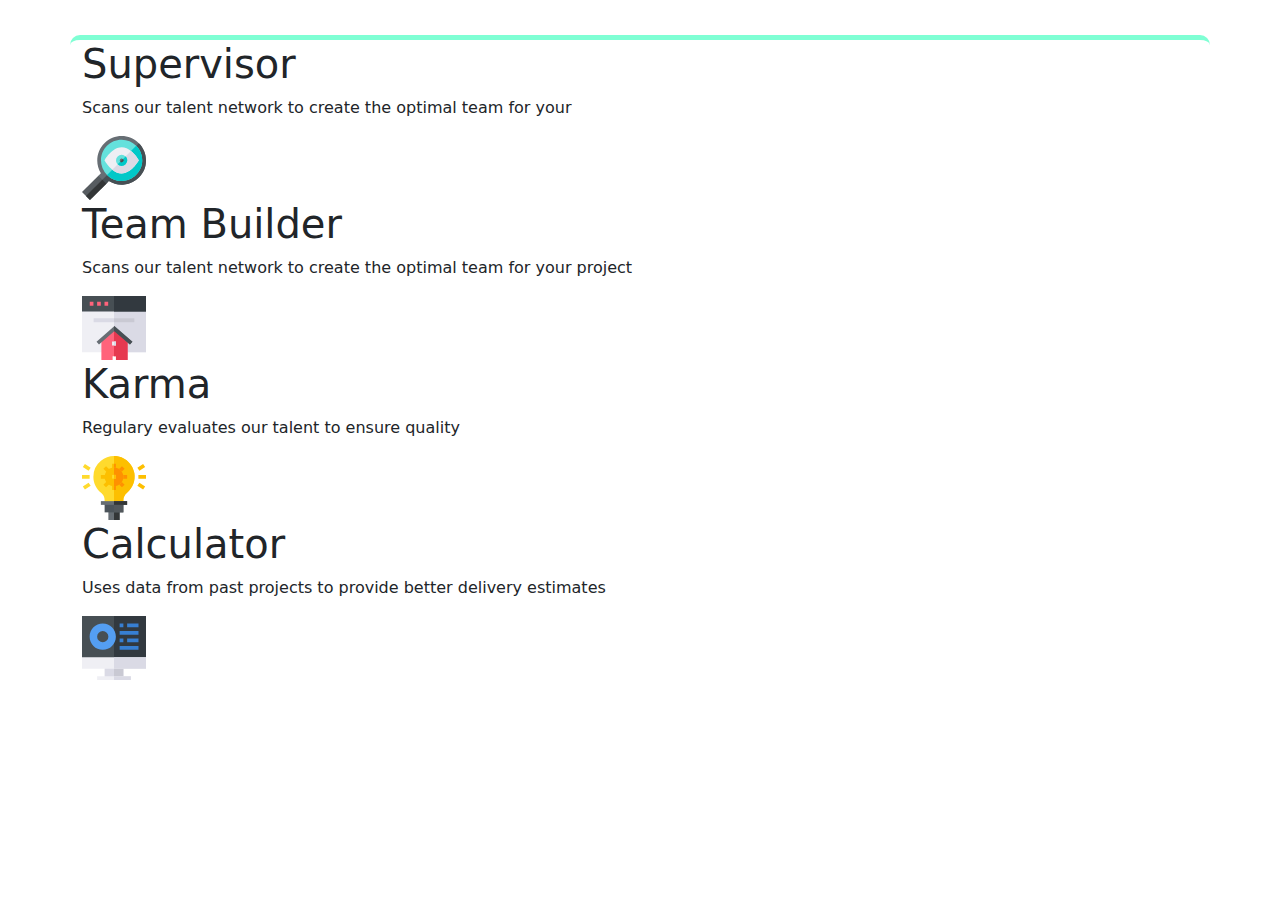
==== clase8/four-card-feature-section-master/index.html @ 5bdf39be "feat:clase de bootstrap" ====
<!DOCTYPE html>
<html lang="en">
<head>
  <meta charset="UTF-8">
  <meta name="viewport" content="width=device-width, initial-scale=1.0">
  <link href="https://cdn.jsdelivr.net/npm/bootstrap@5.3.3/dist/css/bootstrap.min.css" rel="stylesheet" integrity="sha384-QWTKZyjpPEjISv5WaRU9OFeRpok6YctnYmDr5pNlyT2bRjXh0JMhjY6hW+ALEwIH" crossorigin="anonymous">
  <link rel="stylesheet" href="./css/styles.css">
  <title>Frontend Mentor | Four card feature section</title>
</head>
<body>
  <div class="container">
    <div class="row">
      <div class="col-sm-12 supervisor">
        <h1>Supervisor</h1>
        <p>Scans our talent network to create the optimal team for your</p>
        <img src="./images/icon-supervisor.svg" alt="supervisor">
      </div>

      <div class="row">
        <div class="col-sm-12 team_builder">
          <h1>Team Builder</h1>
          <p>Scans our talent network to create the optimal team for your project</p>
          <img src="./images/icon-team-builder.svg" alt="team">
        </div>

        <div class="row">
          <div class="col-sm-12 karma">
            <h1>Karma</h1>
            <p>Regulary evaluates our talent to ensure quality</p>
            <img src="./images/icon-karma.svg" alt="team">
          </div>

          <div class="row">
            <div class="col-sm-12 calculator">
              <h1>Calculator</h1>
              <p>Uses data from past projects to provide better delivery estimates</p>
              <img src="./images/icon-calculator.svg" alt="team">
            </div>
      </div>
    </div>
  </div>
  <script src="https://cdn.jsdelivr.net/npm/bootstrap@5.3.3/dist/js/bootstrap.bundle.min.js" integrity="sha384-YvpcrYf0tY3lHB60NNkmXc5s9fDVZLESaAA55NDzOxhy9GkcIdslK1eN7N6jIeHz" crossorigin="anonymous"></script>
</body>
</html>
---- clase8/four-card-feature-section-master/css/styles.css ----
.container {
    margin-top: 35px;
}
.supervisor {
    border-top: 5px solid aquamarine;
    border-radius: 10px;
}
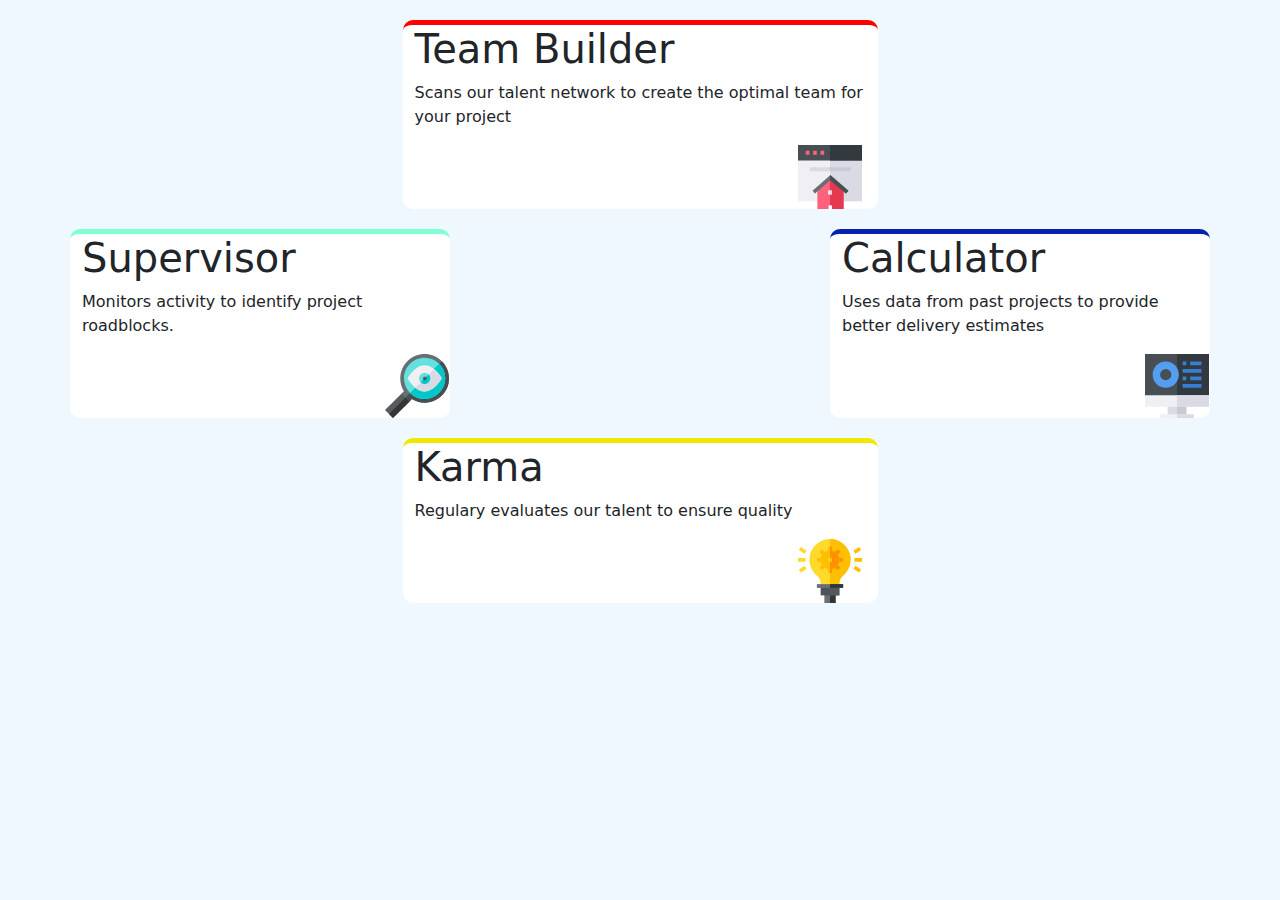
==== commit cf84c7f3: "feat: Agregando tarea de bootstrap" ====
--- a/clase8/four-card-feature-section-master/index.html
+++ b/clase8/four-card-feature-section-master/index.html
@@ -9,33 +9,32 @@
 </head>
 <body>
   <div class="container">
-    <div class="row">
-      <div class="col-sm-12 supervisor">
+    <div class="row justify-content-center">
+      <div class="col-sm-12 col-lg-5 team_builder">
+        <h1>Team Builder</h1>
+        <p>Scans our talent network to create the optimal team for your project</p>
+        <img src="./images/icon-team-builder.svg" alt="team" class="img">
+      </div>
+    </div>
+
+    <div class="row justify-content-between">
+      <div class="col-sm-12 col-lg-4 supervisor">
         <h1>Supervisor</h1>
-        <p>Scans our talent network to create the optimal team for your</p>
-        <img src="./images/icon-supervisor.svg" alt="supervisor">
+        <p>Monitors activity to identify project roadblocks.</p>
+        <img src="./images/icon-supervisor.svg" alt="supervisor" class="img">
       </div>
+      <div class="col-sm-12 col-lg-4 calculator">
+        <h1>Calculator</h1>
+        <p>Uses data from past projects to provide better delivery estimates</p>
+        <img src="./images/icon-calculator.svg" alt="team" class="img">
+      </div>
+    </div>
 
-      <div class="row">
-        <div class="col-sm-12 team_builder">
-          <h1>Team Builder</h1>
-          <p>Scans our talent network to create the optimal team for your project</p>
-          <img src="./images/icon-team-builder.svg" alt="team">
-        </div>
-
-        <div class="row">
-          <div class="col-sm-12 karma">
-            <h1>Karma</h1>
-            <p>Regulary evaluates our talent to ensure quality</p>
-            <img src="./images/icon-karma.svg" alt="team">
-          </div>
-
-          <div class="row">
-            <div class="col-sm-12 calculator">
-              <h1>Calculator</h1>
-              <p>Uses data from past projects to provide better delivery estimates</p>
-              <img src="./images/icon-calculator.svg" alt="team">
-            </div>
+    <div class="row justify-content-center">
+      <div class="col-sm-12 col-lg-5 karma">
+        <h1>Karma</h1>
+        <p>Regulary evaluates our talent to ensure quality</p>
+        <img src="./images/icon-karma.svg" alt="team" class="img">
       </div>
     </div>
   </div>
--- a/clase8/four-card-feature-section-master/css/styles.css
+++ b/clase8/four-card-feature-section-master/css/styles.css
@@ -1,7 +1,33 @@
+body {
+    background-color: aliceblue;
+}
 .container {
-    margin-top: 35px;
+    margin-top: 20px;
 }
 .supervisor {
     border-top: 5px solid aquamarine;
     border-radius: 10px;
+    margin-top: 20px;
+    background-color: white;
+}
+.team_builder {
+    border-top: 5px solid red;
+    border-radius: 10px;
+    background-color: white;
+}
+.karma {
+    border-top: 5px solid rgb(240, 232, 0);
+    border-radius: 10px;
+    margin-top: 20px;
+    background-color: white;
+}
+.calculator {
+    border-top: 5px solid rgb(5, 33, 175);
+    border-radius: 10px;
+    margin-top: 20px;
+    background-color: white;
+}
+.img {
+    position: relative;
+    left: 85%;
 }